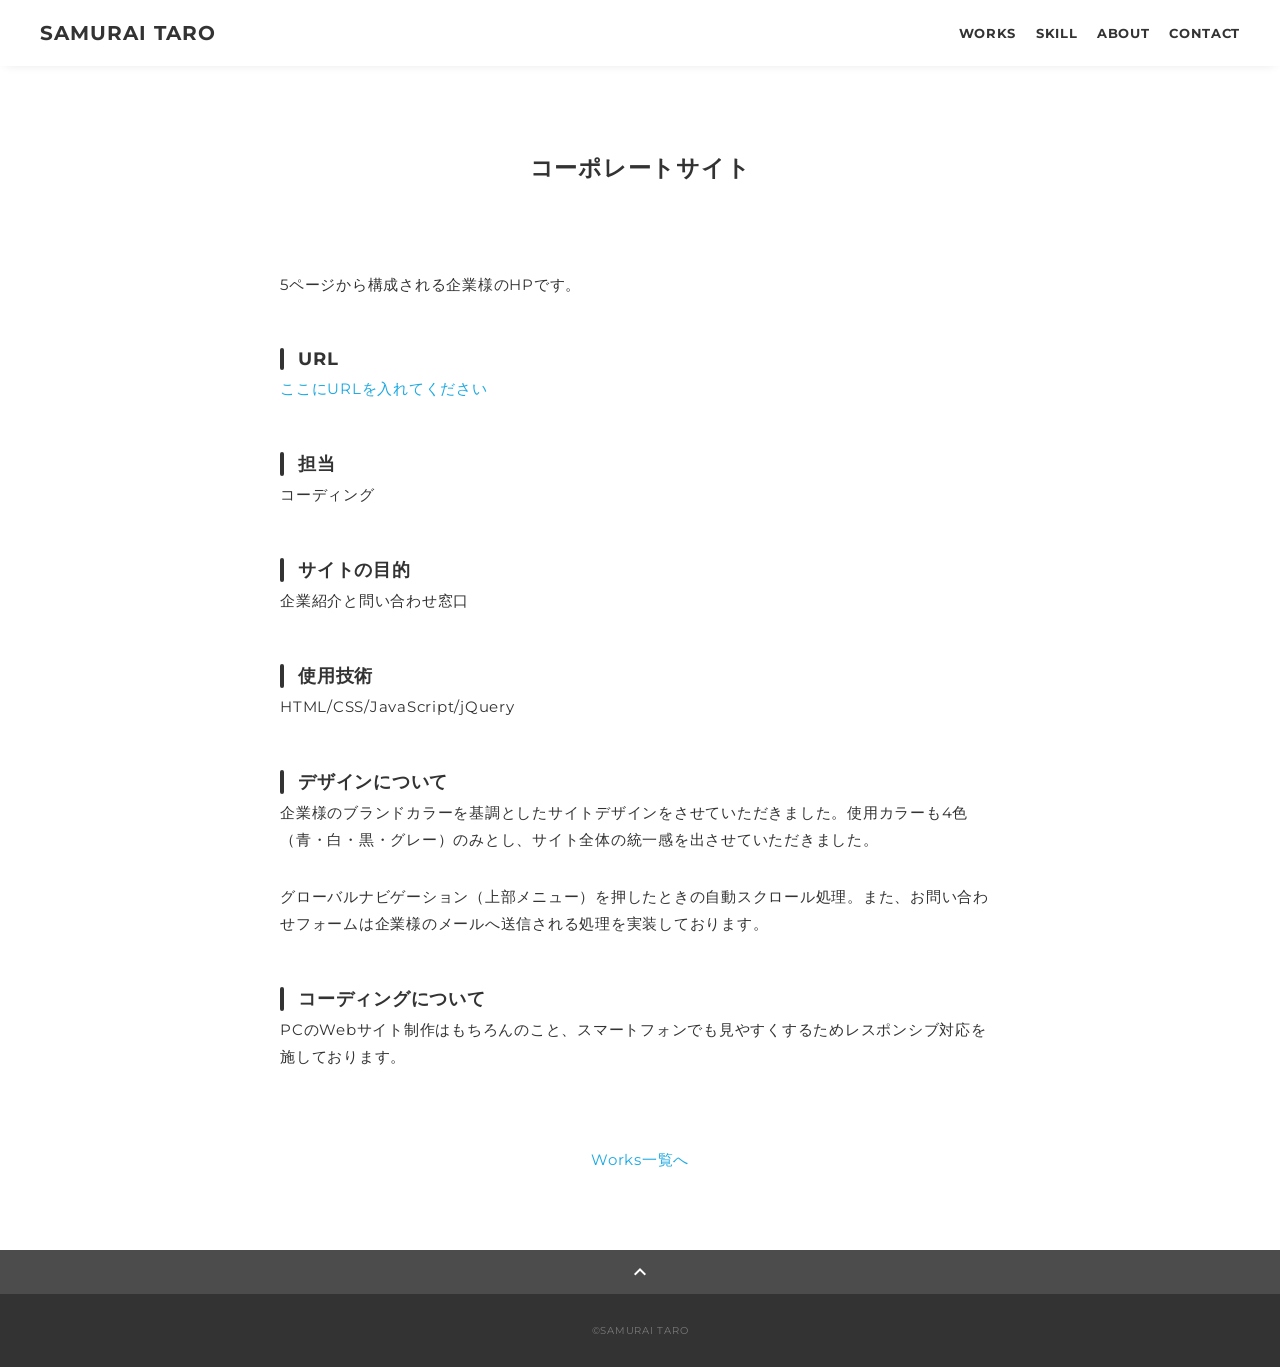
==== works_01.html @ 07c5632f "画像を削除・差し替え" ====
<!DOCTYPE html>
<html>
<head>
  <meta charset="utf-8">
  <meta name="viewport" content="width=device-width, initial-scale=1.0, maximum-scale=1.0, minimum-scale=1.0">
  <title>SAMURAI ポートフォリオ</title>
  <link rel="preconnect" href="https://fonts.gstatic.com">
  <link href="https://fonts.googleapis.com/css2?family=Montserrat:wght@400;700&display=swap" rel="stylesheet">
  <link href="https://fonts.googleapis.com/css?family=Material+Icons+Outlined" rel="stylesheet">
  <link href="css/ress.css" media="all" rel="stylesheet" type="text/css" />
  <link href="css/style.css" media="all" rel="stylesheet" type="text/css" />
</head>

<body>
  <div class="wrapper">

    <!-- header -->
    <header class="header ">
      <div class="container">
        <h1 class="header-logo">
          <a href="index.html">SAMURAI TARO</a>
        </h1>
        <nav class="gnav">
          <ul class="gnav-list">
            <li class="gnav-item"><a href="index.html#works">WORKS</a></li>
            <li class="gnav-item"><a href="index.html#skill">SKILL</a></li>
            <li class="gnav-item"><a href="index.html#about">ABOUT</a></li>
            <li class="gnav-item"><a href="index.html#contact">CONTACT</a></li>
          </ul>
        </nav>
      </div>
    </header>
    <!-- /header -->

    <main class="content">

      <article class="article">
        <div class="article-container">
          <h2 class="article-title">コーポレートサイト</h2>
          <div class="article-body">
            <p>
              <img src="img/works-detail/social_tech.png" alt="">
            </p>
            <p>
              5ページから構成される企業様のHPです。
            </p>
            <h3>URL</h3>
            <p><a href="" target="_blank" rel="noopener">ここにURLを入れてください</a></p>
            <h3>担当</h3>
            <p>コーディング</p>
            <h3>サイトの目的</h3>
            <p>企業紹介と問い合わせ窓口</p>
            <h3>使用技術</h3>
            <p>HTML/CSS/JavaScript/jQuery</p>
            <h3>デザインについて</h3>
            <p>
              企業様のブランドカラーを基調としたサイトデザインをさせていただきました。使用カラーも4色（青・白・黒・グレー）のみとし、サイト全体の統一感を出させていただきました。
            </p>
            <p>
              グローバルナビゲーション（上部メニュー）を押したときの自動スクロール処理。また、お問い合わせフォームは企業様のメールへ送信される処理を実装しております。
            </p>
            <h3>コーディングについて</h3>
            <p>
              PCのWebサイト制作はもちろんのこと、スマートフォンでも見やすくするためレスポンシブ対応を施しております。
            </p>
          </div>
          <div class="home-link">
            <a href="index.html#works">Works一覧へ</a>
          </div>
        </div>
      </article>

      <div class="page-top" id="js-page-top">
        <span class="material-icons-outlined">expand_less</span>
      </div>
    </main>

    <!-- footer -->
    <footer class="footer">
      <div class="copyright">&copy;SAMURAI TARO</div>
    </footer>
    <!-- /footer -->

  </div>
  <script src="https://ajax.googleapis.com/ajax/libs/jquery/3.6.0/jquery.min.js"></script>
  <script type='text/javascript' src="js/script.js"></script>
</body>
</html>
---- css/ress.css ----
/*!
 * ress.css • v3.0.1
 * MIT License
 * github.com/filipelinhares/ress
 */

/* # =================================================================
   # Global selectors
   # ================================================================= */

html {
  box-sizing: border-box;
  word-break: normal;
  -moz-tab-size: 4;
  tab-size: 4;

  -webkit-text-size-adjust: 100%; /* Prevent adjustments of font size after orientation changes in iOS */
}

*,
::before,
::after {
  box-sizing: inherit;
  background-repeat: no-repeat; /* Set `background-repeat: no-repeat` to all elements and pseudo elements */
}

::before,
::after {
  vertical-align: inherit;
  text-decoration: inherit; /* Inherit text-decoration and vertical align to ::before and ::after pseudo elements */
}

* {
  margin: 0;
  padding: 0; /* Reset `padding` and `margin` of all elements */
}

/* # =================================================================
   # General elements
   # ================================================================= */

hr {
  overflow: visible; /* Show the overflow in Edge and IE */
  height: 0; /* Add the correct box sizing in Firefox */
}

details,
main {
  display: block; /* Render the `main` element consistently in IE. */
}

summary {
  display: list-item; /* Add the correct display in all browsers */
}

small {
  font-size: 80%; /* Set font-size to 80% in `small` elements */
}

[hidden] {
  display: none; /* Add the correct display in IE */
}

abbr[title] {
  /* Add the correct text decoration in Chrome, Edge, IE, Opera, and Safari */
  text-decoration: underline;
  text-decoration: underline dotted;
  border-bottom: none; /* Remove the bottom border in Chrome 57 */
}

a {
  background-color: transparent; /* Remove the gray background on active links in IE 10 */
}

a:active,
a:hover {
  outline-width: 0; /* Remove the outline when hovering in all browsers */
}

code,
kbd,
pre,
samp {
  font-family: monospace, monospace; /* Specify the font family of code elements */
}

pre {
  font-size: 1em; /* Correct the odd `em` font sizing in all browsers */
}

b,
strong {
  font-weight: bolder; /* Add the correct font weight in Chrome, Edge, and Safari */
}

/* https://gist.github.com/unruthless/413930 */
sub,
sup {
  position: relative;
  font-size: 75%;
  line-height: 0;
  vertical-align: baseline;
}

sub {
  bottom: -.25em;
}

sup {
  top: -.5em;
}

/* # =================================================================
   # Forms
   # ================================================================= */

input {
  border-radius: 0;
}

/* Replace pointer cursor in disabled elements */
[disabled] {
  cursor: default;
}

[type="number"]::-webkit-container-spin-button,
[type="number"]::-webkit-outer-spin-button {
  height: auto; /* Correct the cursor style of increment and decrement buttons in Chrome */
}

[type="search"] {
  outline-offset: -2px; /* Correct the outline style in Safari */

  -webkit-appearance: textfield; /* Correct the odd appearance in Chrome and Safari */
}

[type="search"]::-webkit-search-decoration {
  -webkit-appearance: none; /* Remove the container padding in Chrome and Safari on macOS */
}

textarea {
  overflow: auto; /* Internet Explorer 11+ */
  resize: vertical; /* Specify textarea resizability */
}

button,
input,
optgroup,
select,
textarea {
  font: inherit; /* Specify font inheritance of form elements */
}

optgroup {
  font-weight: bold; /* Restore the font weight unset by the previous rule */
}

button {
  overflow: visible; /* Address `overflow` set to `hidden` in IE 8/9/10/11 */
}

button,
select {
  text-transform: none; /* Firefox 40+, Internet Explorer 11- */
}

/* Apply cursor pointer to button elements */
button,
[type="button"],
[type="reset"],
[type="submit"],
[role="button"] {
  cursor: pointer;
  color: inherit;
}

/* Remove container padding and border in Firefox 4+ */
button::-moz-focus-container,
[type="button"]::-moz-focus-container,
[type="reset"]::-moz-focus-container,
[type="submit"]::-moz-focus-container {
  padding: 0;
  border-style: none;
}

/* Replace focus style removed in the border reset above */
button:-moz-focusring,
[type="button"]::-moz-focus-container,
[type="reset"]::-moz-focus-container,
[type="submit"]::-moz-focus-container {
  outline: 1px dotted ButtonText;
}

button,
html [type="button"],
/* Prevent a WebKit bug where (2) destroys native `audio` and `video`controls in Android 4 */
[type="reset"],
[type="submit"] {
  -webkit-appearance: button; /* Correct the inability to style clickable types in iOS */
}

/* Remove the default button styling in all browsers */
button,
input,
select,
textarea {
  border-style: none;
  background-color: transparent;
}

/* Style select like a standard input */
select {
  -webkit-appearance: none; /* Chrome 41+ */
  -moz-appearance: none; /* Firefox 36+ */
}

select::-ms-expand {
  display: none; /* Internet Explorer 11+ */
}

select::-ms-value {
  color: currentColor; /* Internet Explorer 11+ */
}

legend {
  display: table; /* Correct the text wrapping in Edge and IE */
  max-width: 100%; /* Correct the text wrapping in Edge and IE */
  max-width: 100%; /* Correct the text wrapping in Edge 18- and IE */
  white-space: normal; /* Correct the text wrapping in Edge and IE */
  color: inherit; /* Correct the color inheritance from `fieldset` elements in IE */
  border: 0; /* Correct `color` not being inherited in IE 8/9/10/11 */
}

::-webkit-file-upload-button {
  font: inherit; /* Change font properties to `inherit` in Chrome and Safari */
  color: inherit;
  /* Correct the inability to style clickable types in iOS and Safari */

  -webkit-appearance: button;
}

/* # =================================================================
   # Specify media element style
   # ================================================================= */

img {
  border-style: none; /* Remove border when inside `a` element in IE 8/9/10 */
}

/* Add the correct vertical alignment in Chrome, Firefox, and Opera */
progress {
  vertical-align: baseline;
}

/* # =================================================================
   # Accessibility
   # ================================================================= */

/* Hide content from screens but not screenreaders */
@media screen {
  [hidden~="screen"] {
    display: inherit;
  }
  [hidden~="screen"]:not(:active):not(:focus):not(:target) {
    position: absolute !important;
    clip: rect(0 0 0 0) !important;
  }
}

/* Specify the progress cursor of updating elements */
[aria-busy="true"] {
  cursor: progress;
}

/* Specify the pointer cursor of trigger elements */
[aria-controls] {
  cursor: pointer;
}

/* Specify the unstyled cursor of disabled, not-editable, or otherwise inoperable elements */
[aria-disabled] {
  cursor: default;
}
---- css/style.css ----
body {
  font-family: "Montserrat","Helvetica Neue",Arial,"Hiragino Kaku Gothic ProN","Hiragino Sans",Meiryo,sans-serif;
  font-size: 15px;
  letter-spacing: .05em;
  color: #333;
}

a {
  transition: opacity .3s;
  text-decoration: none;
  color: #1ca9e3;
}

img {
  max-width: 100%;
  height: auto;
  vertical-align: bottom;
  border-style: none;
}



.pc-only {
  display: block;
}

.sp-only {
  display: none;
}

/*--------------------------------
 レイアウト
---------------------------------*/
.wrapper {
  padding-top: 73px;
}

.section {
  padding: 90px 0;
}

.section:nth-of-type(odd) {
  background-color: #f7f7f7;
}

.container {
  max-width: 1340px;
  margin: 0 auto;
  padding: 0 40px;
}

/*--------------------------------
 見出し
---------------------------------*/
.title {
  font-size: 34px;
  font-weight: bold;
  line-height: 1;
  margin-bottom: 40px;
  text-align: center;
  letter-spacing: .05em;
  color: #333;
}

.lead {
  font-size: 16px;
  line-height: 1.8;
  margin-bottom: 30px;
}

/*--------------------------------
ヘッダー
---------------------------------*/
.header {
  position: fixed;
  top: 0;
  z-index: 1;
  width: 100%;
  background-color: #fff;
  box-shadow: 0 5px 10px -6px rgba(0,0,0,.1);
}

.header .container {
  display: flex;
  align-items: center;
  justify-content: space-between;
  padding: 20px 40px;
}

.header-logo {
  font-size: 20px;
  font-weight: bold;
  line-height: 1.2;
  margin-right: 20px;
  letter-spacing: .05em;
}

.header-logo a {
  color: #333;
}

.gnav-list {
  display: flex;
  justify-content: space-between;
  list-style: none;
}

.gnav-item:not(:last-child) {
  margin-right: 20px;
}

.gnav-item a {
  position: relative;
  font-size: 13px;
  font-weight: bold;
  display: inline-block;
  padding: 5px 0;
  transition: .3s;
  letter-spacing: .05em;
  color: #333;
}
.gnav-item a:after {
  position: absolute;
  bottom: 0;
  left: 50%;
  width: 0;
  height: 3px;
  content: "";
  transition: .3s;
  -webkit-transform: translateX(-50%);
  transform: translateX(-50%);
  background-color: #333;
}

.gnav-item a:hover:after {
  width: 100%;
}

/*--------------------------------
 メインビジュアル
---------------------------------*/
.mv {
  display: flex;
  align-items: center;
  justify-content: center;
  height: auto;
  text-align: center;
}

.mv-container {
  position: relative;
  padding: 0 20px;
}

.mv-container img {
  width: 100%;
  height: auto;
}

/*--------------------------------
 Works
---------------------------------*/
.works-list {
  display: flex;
  flex-wrap: wrap;
  margin-bottom: -40px;
}

.works-item {
  width: 31.74603%;
  margin-right: 1.58730%;
  margin-bottom: 40px;
  color: #333;
}

.works-item:hover {
  opacity: .9;
}

.works-item:nth-of-type(3n) {
  margin-right: 0;
}

.works-img img {
  border: 1px solid #e6e6e6;
}

.works-name {
  font-size: 12px;
  font-weight: bold;
  margin-top: 8px;
}

.works-info {
  font-size: 10px;
  margin-top: 5px;
}

/*--------------------------------
 Skill
---------------------------------*/
.skill-list {
  display: flex;
  flex-wrap: wrap;
  justify-content: space-between;
  margin-bottom: -50px;
}

.skill-item {
  display: flex;
  align-items: flex-start;
  justify-content: space-between;
  width: 48%;
  margin-bottom: 50px;
}

.skill-img {
  width: 60px;
  height: auto;
  margin-right: 20px;
}

.skill-body {
  flex: 1;
}

.skill-name {
  margin-bottom: 10px;
}

.skill-text {
  font-size: 14px;
  line-height: 1.8;
}

/*--------------------------------
 About
---------------------------------*/
.profile {
  display: flex;
  flex-wrap: wrap;
  max-width: 800px;
  margin: 0 auto;
}
.profile-img {
  width: 20%;
  margin-right: 30px;
  border-radius: 50%;
}
.profile-img img {
  border-radius: 50%;
}
.profile-body {
  flex: 1;
}

.profile-body p {
  font-size: 15px;
  line-height: 1.8;
}

.profile-body p:not(:last-child) {
  margin-bottom: 30px;
}

/*--------------------------------
 Contact
---------------------------------*/
.contact {
  text-align: center;
}

.contact-item:not(:last-child) {
  margin-right: 10px;
}

.contact-text {
  margin-top: 10px;
}
/*--------------------------------
 ページトップ
---------------------------------*/
.page-top {
  font-weight: bold;
  padding: 10px;
  cursor: pointer;
  text-align: center;
  background-color: #4c4c4c;
}

.page-top .material-icons-outlined {
  vertical-align: bottom;
  color: #fff;
}

/*--------------------------------
 フッター
---------------------------------*/
.footer {
  padding: 30px;
  background-color: #333;
}

.copyright {
  font-size: 10px;
  text-align: center;
  color: #797979;
}

/*--------------------------------
 下層：Worksページ
---------------------------------*/
.article {
  padding: 80px 0;
}

.article-container {
  max-width: 1040px;
  margin: 0 auto;
  padding: 0 20px;
}

.article-title {
  margin-bottom: 30px;
  text-align: center;
}

.article-body {
  max-width: 720px;
  margin: 0 auto;
  margin-bottom: 80px;
}

.article-body h3 {
  position: relative;
  font-size: 18px;
  margin-bottom: 5px;
  padding-left: 1em;
}

.article-body img {
  width: 100%;
  height: auto;
}

.article-body h3:not(:first-child) {
  margin-top: 50px;
}

.article-body h3::before {
  position: absolute;
  top: 0;
  left: 0;
  width: 4px;
  height: 100%;
  content: "";
  border-radius: 3px;
  background-color: #333;
}

.article-body p {
  font-size: 15px;
  line-height: 1.8;
  margin-bottom: 30px;
}

.home-link {
  text-align: center;
}

/*media Queries 767
----------------------------------------------------*/
@media screen and (max-width: 767px) {
  body {
    font-size: 14px;
  }

  .pc-only {
    display: none;
  }

  .sp-only {
    display: block;
  }

  /* 見出し */
  .title {
    font-size: 26px;
    margin-bottom: 20px;
  }

  .lead {
    font-size: 14px;
    line-height: 1.7;
    margin-bottom: 20px;
  }

  /* レイアウト */
  .wrapper {
    padding-top: 57px;
  }

  .section {
    padding: 60px 0;
  }

  .container {
    padding: 0 20px;
  }

  /* ヘッダー */
  .header .container {
    padding: 15px;
  }

  .header-logo {
    font-size: 15px;
    margin-right: 15px;
  }

  .gnav-item:not(:last-child) {
    margin-right: 10px;
  }

  .gnav-item a {
    font-size: 10px;
  }

  .gnav-item a:after {
    display: none;
  }

  /*  メインビジュアル */
  .mv {
    height: 40vh;
  }

  .mv-container {
    padding: 0 20px;
  }

  .mv-title {
    font-size: 30px;
  }
  .mv-subtitle {
    font-size: 16px;
    margin-bottom: 20px;
  }

  .mv-text {
    top: 75%;
    font-size: 14px;
    line-height: 1.7;
  }

  /* Works */
  .works-name {
    font-size: 12px;
  }

  .works-info {
    margin-top: 3px;
  }

  .works-list {
    justify-content: space-between;
  }

  .works-item {
    flex: 0 0 48%;
    margin-right: 0;
    margin-bottom: 30px;
  }

  /* Skill */
  .skill-list {
    display: block;
    margin-bottom: 0;
  }

  .skill-item {
    width: 100%;
    margin-bottom: 35px;
  }

  .skill-item:last-child {
    margin-bottom: 0;
  }

  .skill-name {
    margin-bottom: 5px;
  }

  .skill-text {
    font-size: 13px;
    line-height: 1.7;
  }

  /* About */
  .profile {
    display: block;
  }
  .profile-img {
    width: 150px;
    margin: 0 auto;
    margin-bottom: 25px;
  }

  .profile-body p {
    font-size: 14px;
    line-height: 1.7;
  }

  .profile-body p:not(:last-child) {
    margin-bottom: 20px;
  }

  /* フッター */
  .footer {
    padding: 20px;
  }

  /* 下層ページ */
  .article {
    padding: 50px 0;
  }

  .article-body h3 {
    font-size: 16px;
    padding-left: .8em;
  }

  .article-body h3:not(:first-child) {
    margin-top: 30px;
  }

  .article-body p {
    font-size: 14px;
    line-height: 1.7;
    margin-bottom: 20px;
  }
}
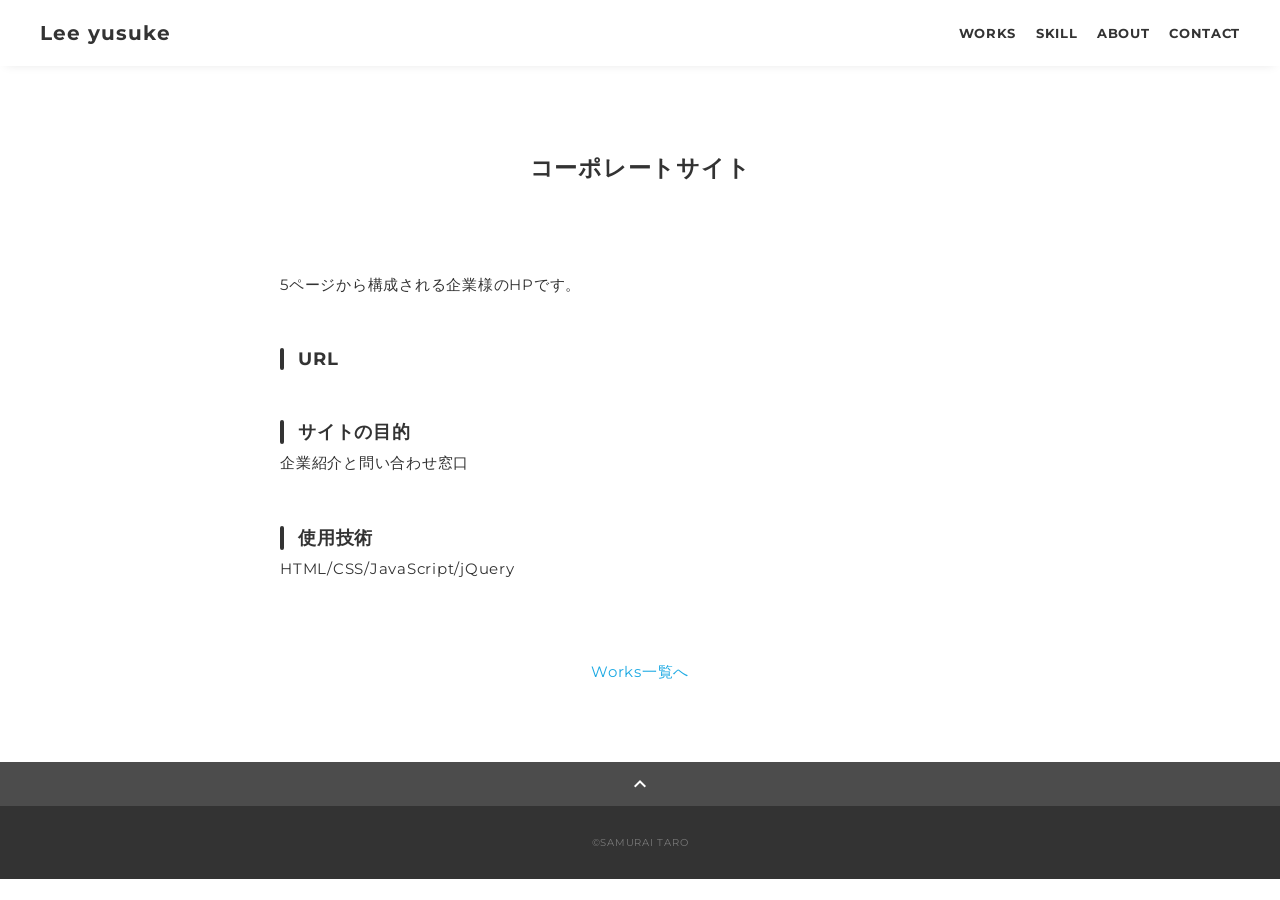
==== commit 2fbe2b9c: "ヘッダー名修正、いらない要素をコメントアウトにしておいた" ====
--- a/works_01.html
+++ b/works_01.html
@@ -18,7 +18,7 @@
     <header class="header ">
       <div class="container">
         <h1 class="header-logo">
-          <a href="index.html">SAMURAI TARO</a>
+          <a href="index.html">Lee yusuke</a>
         </h1>
         <nav class="gnav">
           <ul class="gnav-list">
@@ -45,14 +45,14 @@
               5ページから構成される企業様のHPです。
             </p>
             <h3>URL</h3>
-            <p><a href="" target="_blank" rel="noopener">ここにURLを入れてください</a></p>
+            <!-- <p><a href="" target="_blank" rel="noopener">ここにURLを入れてください</a></p>
             <h3>担当</h3>
-            <p>コーディング</p>
+            <p>コーディング</p> -->
             <h3>サイトの目的</h3>
             <p>企業紹介と問い合わせ窓口</p>
             <h3>使用技術</h3>
             <p>HTML/CSS/JavaScript/jQuery</p>
-            <h3>デザインについて</h3>
+            <!-- <h3>デザインについて</h3>
             <p>
               企業様のブランドカラーを基調としたサイトデザインをさせていただきました。使用カラーも4色（青・白・黒・グレー）のみとし、サイト全体の統一感を出させていただきました。
             </p>
@@ -62,7 +62,7 @@
             <h3>コーディングについて</h3>
             <p>
               PCのWebサイト制作はもちろんのこと、スマートフォンでも見やすくするためレスポンシブ対応を施しております。
-            </p>
+            </p> -->
           </div>
           <div class="home-link">
             <a href="index.html#works">Works一覧へ</a>
--- a/css/style.css
+++ b/css/style.css
@@ -148,14 +148,103 @@
 }
 
 .mv-container {
-  position: relative;
-  padding: 0 20px;
+  position: relative;  
+  z-index: 4;  
 }
 
 .mv-container img {
   width: 100%;
   height: auto;
-}
+  z-index: 5;  
+}
+
+.mv-container > h2 {
+  color: #fff;
+  font-size: 60px;
+  text-align: center;
+  position: absolute;
+   top: 42.5%;   
+   left: 26%;
+   right: 26%;
+  width: 48%;
+  height: auto;
+  z-index: 6;  
+}
+
+.mv-container p:nth-child(3) {
+  color: #fff;
+  font-size: 16px;
+  text-align: center;
+  position: absolute;
+   top: 60%;   
+   left: 20%;
+  width: 60%;
+  height: auto;
+  z-index: 6; 
+}
+
+.mv-container p:nth-child(4) {
+  color: #fff;
+  font-size: 16px;
+  text-align: center;
+  position: absolute;
+   top: 65%;   
+   left: 30%;
+  width: 40%;
+  height: auto;
+  z-index: 6; 
+}
+
+.mv-container p:nth-child(5) {
+  color: #fff;
+  font-size: 14px;
+  text-align: center;
+  position: absolute;
+   bottom: 11%;   
+   right: 18.5%;
+  width: 16%;
+  height: auto;
+  z-index: 6; 
+}
+
+.horizon {
+  width: 75%;
+  height: 2px;
+  background-color: #fff;
+  z-index: 11;    
+}
+
+#horizon_top {
+  position: absolute;
+   top: 17%;  
+   left: 12.5%    
+}
+
+#horizon_bottom {
+  position: absolute;
+   bottom: 17%;    
+   left: 12.5%      
+}
+
+.vertical_bars {
+  width: 2px;
+  height: 100%;
+  background-color: #fff;
+  z-index: 11;   
+}
+
+#vertical_left {
+  position: absolute;
+   top: 0%;
+   left: 18.5%;      
+}
+
+#vertical_right {
+  position: absolute;
+   top: 0%;
+   right: 18.5%;    
+}
+
 
 /*--------------------------------
  Works
@@ -232,6 +321,21 @@
   font-size: 14px;
   line-height: 1.8;
 }
+
+#figma-logo {
+  width: 50px;
+  height: 50px;
+  height: auto;
+  margin: auto  20px auto 5px;
+}
+
+#mysql-logo {
+  width: 69px;
+  height: 67px;
+  margin-right: 20px;  
+  padding: 0;
+}
+
 
 /*--------------------------------
  About
@@ -432,14 +536,69 @@
 
   /*  メインビジュアル */
   .mv {
-    height: 40vh;
+    height: auto;
   }
 
   .mv-container {
     padding: 0 20px;
-  }
-
-  .mv-title {
+    position: relative;  
+  }
+
+  .mv-container > h2 {
+    color: #fff;
+    font-size: 34px;
+    text-align: center;
+    position: absolute;
+     top: 43%;   
+     left: 26%;     
+    width: 48%;
+    height: auto;
+    z-index: 6;  
+  }
+  
+.mv-container p:nth-child(3) {
+  color: #fff;
+  font-size: 10px;
+  text-align: center;
+  position: absolute;
+   top: 62%;   
+   left: 20%;
+  width: 60%;
+  height: auto;
+  z-index: 6; 
+}
+
+.mv-container p:nth-child(4) {
+  color: #fff;
+  font-size: 10px;
+  text-align: center;
+  position: absolute;
+   top: 68%;   
+   left: 30%;
+  width: 40%;
+  height: auto;
+  z-index: 6; 
+}
+
+.mv-container p:nth-child(5) {
+  color: #fff;
+  font-size: 10px;
+  text-align: center;
+  position: absolute;
+   bottom: 10%;   
+   right: 19.5%;
+  width: 18%;
+  height: auto;
+  z-index: 6; 
+}
+
+#horizon_top {
+  position: absolute;
+   top: 17%;  
+   left: 12.5%    
+}
+
+  /* .mv-title {
     font-size: 30px;
   }
   .mv-subtitle {
@@ -451,7 +610,10 @@
     top: 75%;
     font-size: 14px;
     line-height: 1.7;
-  }
+  } */
+
+  
+
 
   /* Works */
   .works-name {
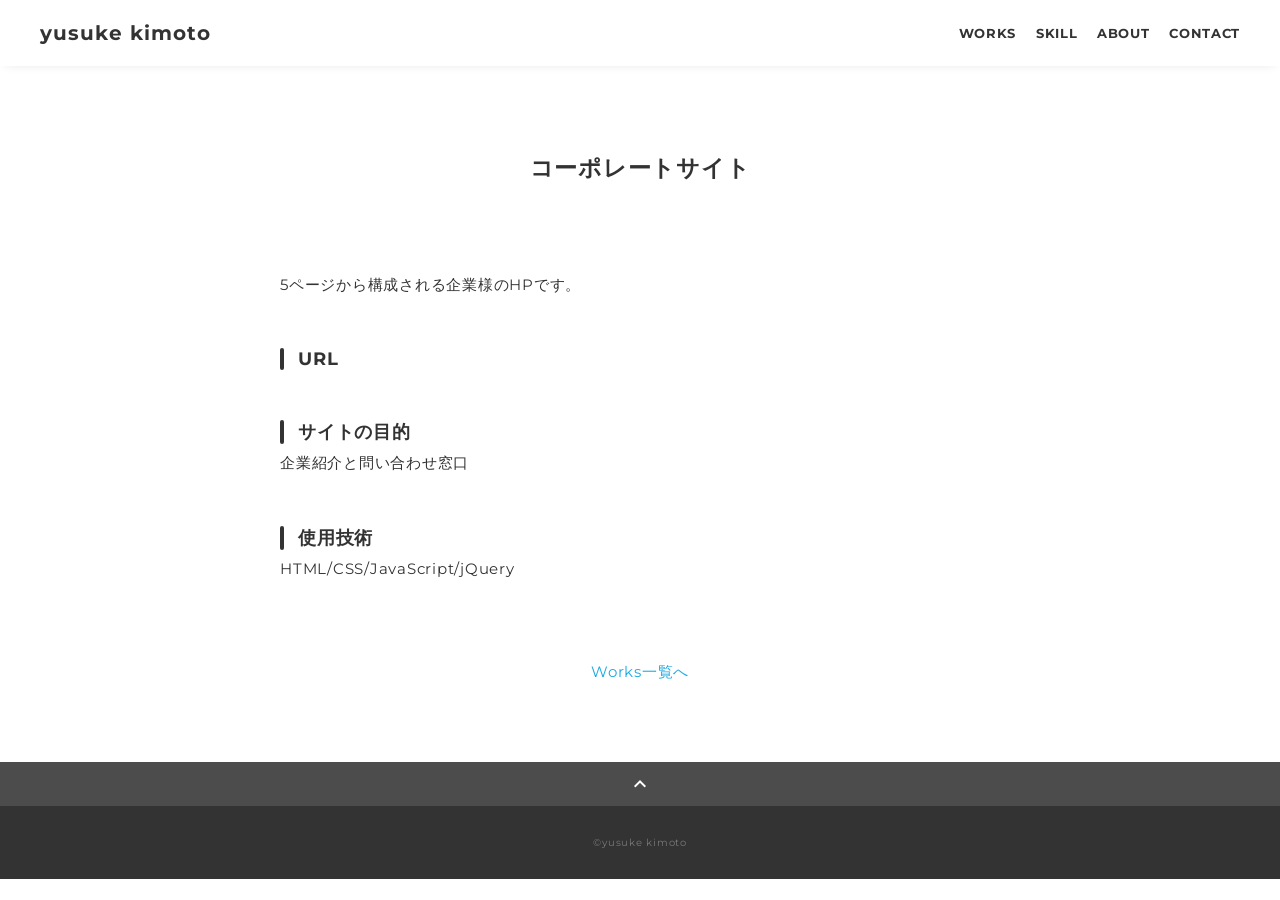
==== commit 8599999a: "lee yusukeをyusuke kimoto に修正" ====
--- a/works_01.html
+++ b/works_01.html
@@ -18,7 +18,7 @@
     <header class="header ">
       <div class="container">
         <h1 class="header-logo">
-          <a href="index.html">Lee yusuke</a>
+          <a href="index.html">yusuke kimoto</a>
         </h1>
         <nav class="gnav">
           <ul class="gnav-list">
@@ -77,7 +77,7 @@
 
     <!-- footer -->
     <footer class="footer">
-      <div class="copyright">&copy;SAMURAI TARO</div>
+      <div class="copyright">&copy;yusuke kimoto</div>
     </footer>
     <!-- /footer -->
 
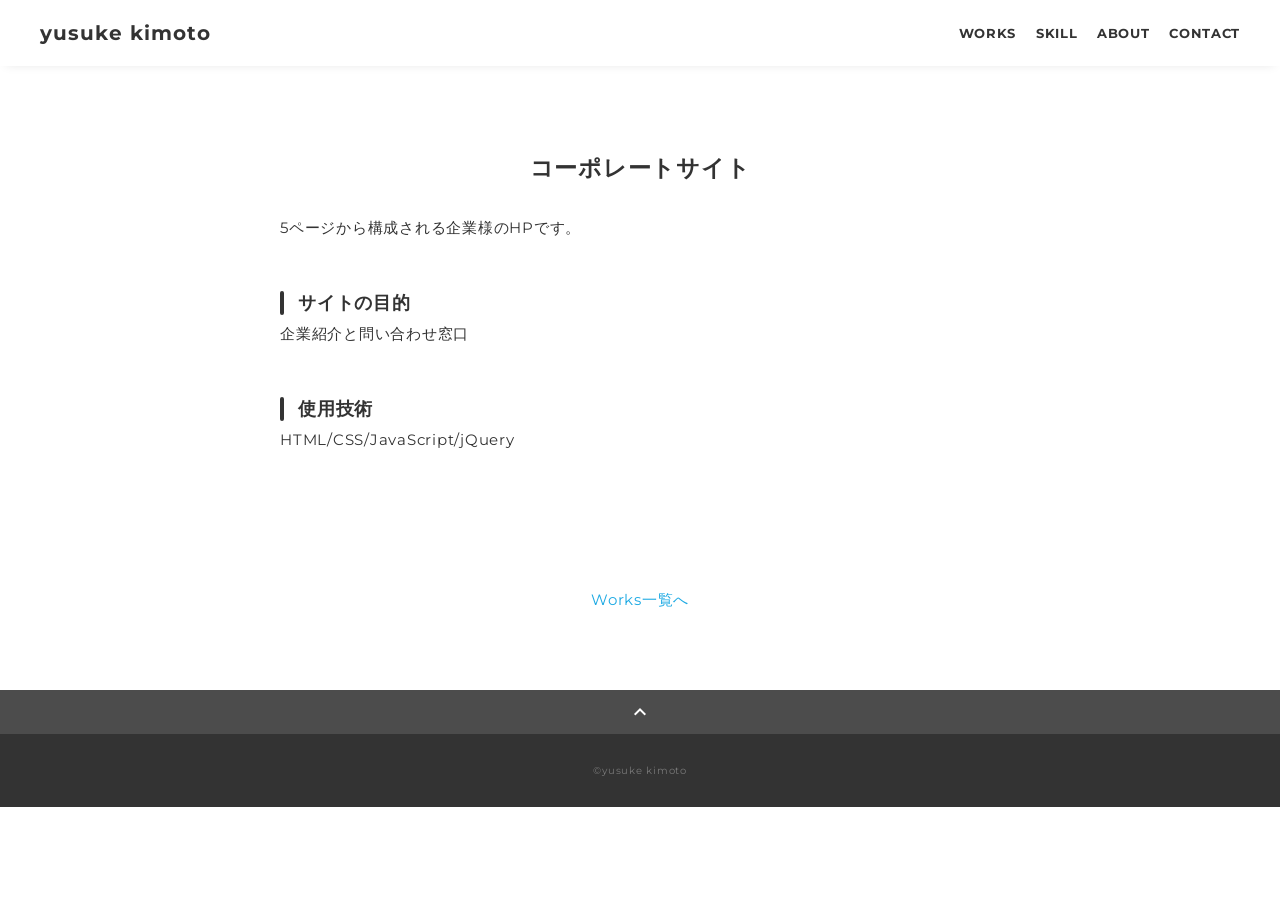
==== commit 58324141: "画像の配置を下に修正" ====
--- a/works_01.html
+++ b/works_01.html
@@ -39,13 +39,11 @@
           <h2 class="article-title">コーポレートサイト</h2>
           <div class="article-body">
             <p>
-              <img src="img/works-detail/social_tech.png" alt="">
-            </p>
-            <p>
               5ページから構成される企業様のHPです。
-            </p>
+            </p>            
+            <!-- 
             <h3>URL</h3>
-            <!-- <p><a href="" target="_blank" rel="noopener">ここにURLを入れてください</a></p>
+            <p><a href="" target="_blank" rel="noopener">ここにURLを入れてください</a></p>
             <h3>担当</h3>
             <p>コーディング</p> -->
             <h3>サイトの目的</h3>
@@ -63,6 +61,9 @@
             <p>
               PCのWebサイト制作はもちろんのこと、スマートフォンでも見やすくするためレスポンシブ対応を施しております。
             </p> -->
+            <p>
+              <img src="img/works-detail/social_tech.png" alt="">
+            </p>
           </div>
           <div class="home-link">
             <a href="index.html#works">Works一覧へ</a>
